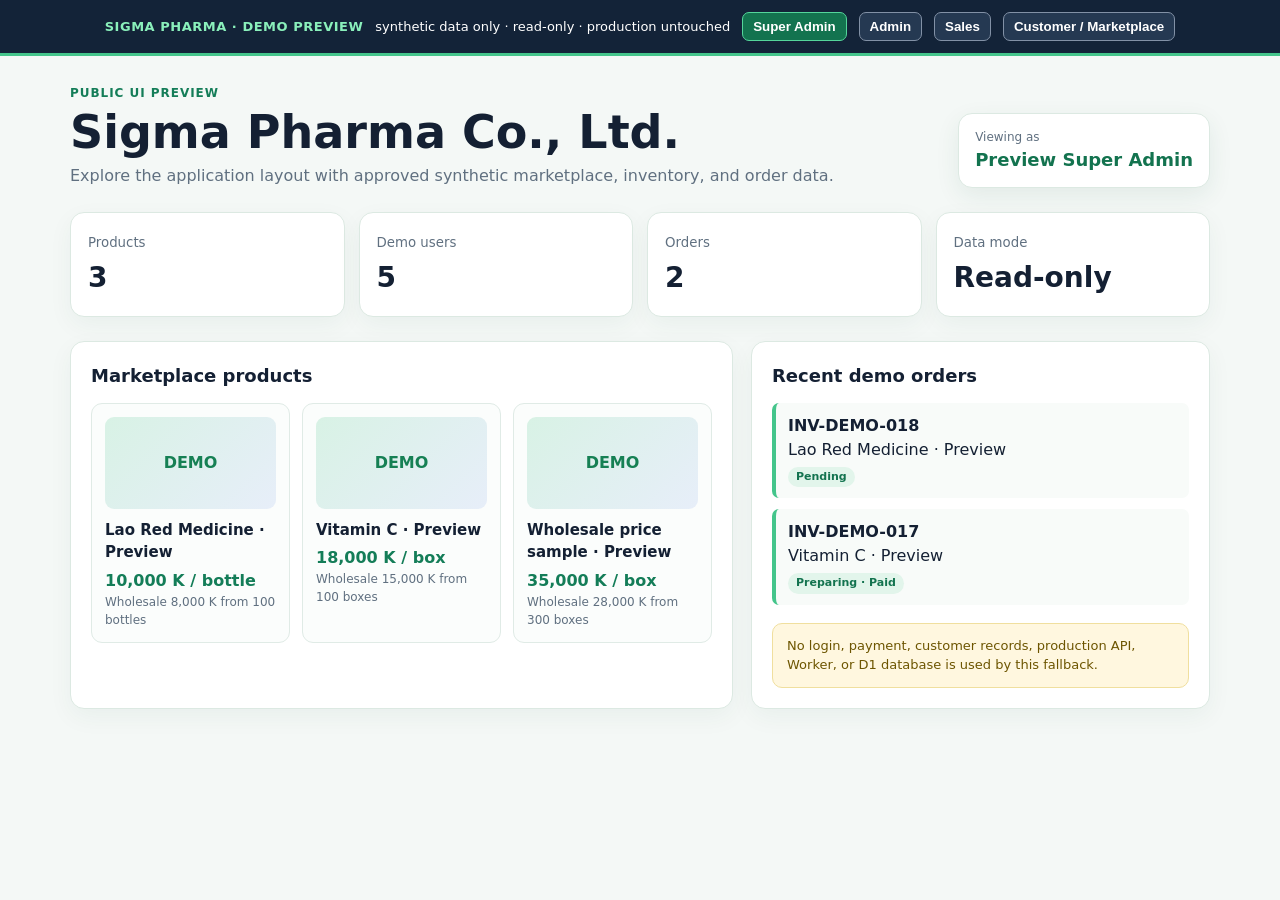
==== index.html @ 59bf779f "feat: add synthetic Sigma Pharma demo preview (anoulooo132 lane)" ====
<!doctype html>
<html lang="en">
<head>
  <meta charset="utf-8">
  <meta name="viewport" content="width=device-width, initial-scale=1">
  <title>Sigma Pharma — Demo Preview</title>
  <style>
    :root{font-family:Inter,ui-sans-serif,system-ui,-apple-system,BlinkMacSystemFont,"Segoe UI",sans-serif;color:#142033;background:#f4f8f6;line-height:1.5}*{box-sizing:border-box}body{margin:0}.banner{background:#132338;color:#fff;padding:12px 20px;border-bottom:3px solid #44c58b;display:flex;gap:12px;align-items:center;justify-content:center;flex-wrap:wrap;font-size:13px}.banner strong{color:#8af0bb;letter-spacing:.04em}.banner button{border:1px solid #8291a6;border-radius:7px;background:#253952;color:#fff;padding:6px 10px;font-weight:700;cursor:pointer}.banner button[aria-pressed=true]{background:#13734f;border-color:#54d69b}.shell{max-width:1180px;margin:0 auto;padding:28px 20px 48px}.hero{display:flex;justify-content:space-between;gap:20px;align-items:flex-end;margin-bottom:24px}.eyebrow{color:#147d58;font-weight:800;letter-spacing:.08em;text-transform:uppercase;font-size:12px}.hero h1{margin:5px 0 6px;font-size:clamp(28px,5vw,46px);line-height:1.1}.hero p{margin:0;color:#607080}.role-card{background:#fff;border:1px solid #dce9e2;border-radius:14px;padding:14px 16px;min-width:220px;box-shadow:0 8px 24px #1a544215}.role-card span{display:block;color:#607080;font-size:12px}.role-card strong{font-size:18px;color:#13734f}.stats{display:grid;grid-template-columns:repeat(4,1fr);gap:14px;margin-bottom:24px}.stat,.panel{background:#fff;border:1px solid #dce9e2;border-radius:14px;box-shadow:0 8px 24px #1a54420d}.stat{padding:17px}.stat small{color:#607080}.stat b{display:block;font-size:28px;margin-top:3px}.layout{display:grid;grid-template-columns:1.3fr .9fr;gap:18px}.panel{padding:20px}.panel h2{font-size:18px;margin:0 0 14px}.products{display:grid;grid-template-columns:repeat(3,1fr);gap:12px}.product{border:1px solid #e0ebe6;border-radius:11px;padding:13px;background:#fbfdfc}.product .art{height:92px;border-radius:9px;background:linear-gradient(135deg,#d8f2e5,#e7eef9);display:grid;place-items:center;color:#168054;font-weight:900;margin-bottom:10px}.product h3{font-size:15px;margin:0 0 5px}.price{font-weight:800;color:#147d58}.muted{color:#607080;font-size:12px}.orders{display:grid;gap:11px}.order{border-left:4px solid #44c58b;background:#f8fbf9;padding:11px 12px;border-radius:7px}.order strong{display:block}.pill{display:inline-block;padding:2px 8px;border-radius:99px;background:#e2f5eb;color:#13734f;font-size:11px;font-weight:800;margin-top:5px}.notice{margin-top:18px;padding:12px 14px;border-radius:10px;background:#fff7df;border:1px solid #f0df9e;color:#6d5500;font-size:13px}@media(max-width:800px){.hero{display:block}.role-card{margin-top:16px}.stats{grid-template-columns:repeat(2,1fr)}.layout{grid-template-columns:1fr}.products{grid-template-columns:1fr 1fr}}@media(max-width:500px){.shell{padding:22px 13px 36px}.stats,.products{grid-template-columns:1fr}.banner{font-size:11px;padding:9px 6px}}
  </style>
</head>
<body>
  <div class="banner"><strong>SIGMA PHARMA · DEMO PREVIEW</strong><span>synthetic data only · read-only · production untouched</span><button data-role="super">Super Admin</button><button data-role="admin">Admin</button><button data-role="sales">Sales</button><button data-role="customer">Customer / Marketplace</button></div>
  <main class="shell">
    <section class="hero"><div><div class="eyebrow">Public UI preview</div><h1 id="title">Sigma Pharma Co., Ltd.</h1><p>Explore the application layout with approved synthetic marketplace, inventory, and order data.</p></div><div class="role-card"><span>Viewing as</span><strong id="role">Preview Super Admin</strong></div></section>
    <section class="stats" aria-label="Demo metrics"><div class="stat"><small>Products</small><b>3</b></div><div class="stat"><small>Demo users</small><b>5</b></div><div class="stat"><small>Orders</small><b>2</b></div><div class="stat"><small>Data mode</small><b>Read-only</b></div></section>
    <section class="layout"><div class="panel"><h2>Marketplace products</h2><div class="products" id="products"></div></div><div class="panel"><h2>Recent demo orders</h2><div class="orders" id="orders"></div><div class="notice">No login, payment, customer records, production API, Worker, or D1 database is used by this fallback.</div></div></section>
  </main>
  <script>
    const roles={super:'Preview Super Admin',admin:'Preview Admin',sales:'Preview Sales',customer:'Preview Customer'};
    const products=[['Lao Red Medicine · Preview','10,000 K / bottle','Wholesale 8,000 K from 100 bottles'],['Vitamin C · Preview','18,000 K / box','Wholesale 15,000 K from 100 boxes'],['Wholesale price sample · Preview','35,000 K / box','Wholesale 28,000 K from 300 boxes']];
    const orders=[['INV-DEMO-018','Lao Red Medicine · Preview','Pending'],['INV-DEMO-017','Vitamin C · Preview','Preparing · Paid']];
    document.querySelector('#products').innerHTML=products.map(([name,price,bulk])=>`<article class="product"><div class="art">DEMO</div><h3>${name}</h3><div class="price">${price}</div><div class="muted">${bulk}</div></article>`).join('');
    document.querySelector('#orders').innerHTML=orders.map(([invoice,item,status])=>`<div class="order"><strong>${invoice}</strong><span>${item}</span><br><span class="pill">${status}</span></div>`).join('');
    const setRole=(key)=>{localStorage.setItem('sigma_preview_role',key);document.querySelector('#role').textContent=roles[key]||roles.super;document.querySelectorAll('[data-role]').forEach(button=>button.setAttribute('aria-pressed',String(button.dataset.role===key)))};
    document.querySelectorAll('[data-role]').forEach(button=>button.addEventListener('click',()=>setRole(button.dataset.role)));
    setRole(localStorage.getItem('sigma_preview_role')||'super');
  </script>
</body>
</html>
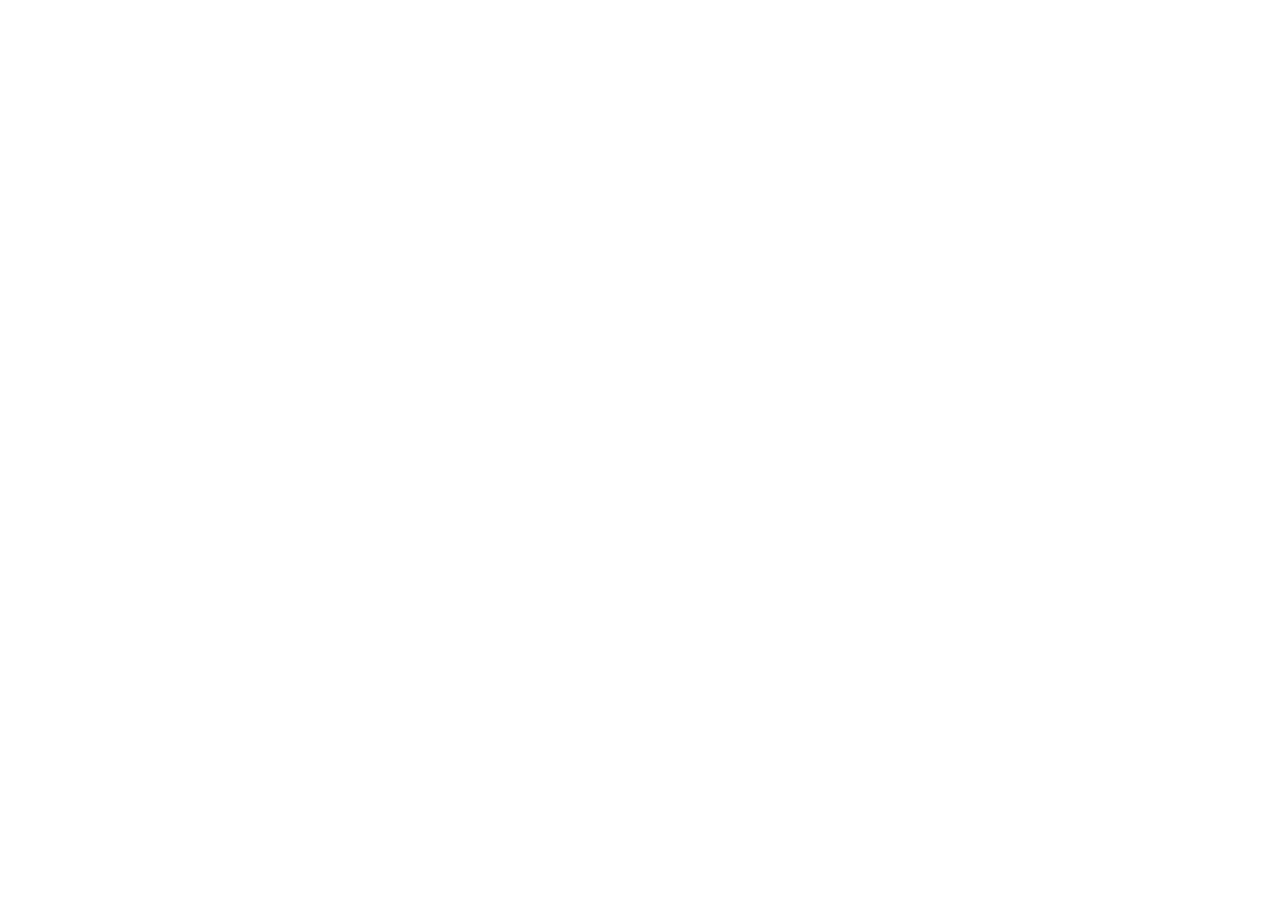
==== commit 50df06fd: "feat: consolidate Sigma demo and enable local interactions" ====
--- a/index.html
+++ b/index.html
@@ -3,27 +3,12 @@
 <head>
   <meta charset="utf-8">
   <meta name="viewport" content="width=device-width, initial-scale=1">
-  <title>Sigma Pharma — Demo Preview</title>
-  <style>
-    :root{font-family:Inter,ui-sans-serif,system-ui,-apple-system,BlinkMacSystemFont,"Segoe UI",sans-serif;color:#142033;background:#f4f8f6;line-height:1.5}*{box-sizing:border-box}body{margin:0}.banner{background:#132338;color:#fff;padding:12px 20px;border-bottom:3px solid #44c58b;display:flex;gap:12px;align-items:center;justify-content:center;flex-wrap:wrap;font-size:13px}.banner strong{color:#8af0bb;letter-spacing:.04em}.banner button{border:1px solid #8291a6;border-radius:7px;background:#253952;color:#fff;padding:6px 10px;font-weight:700;cursor:pointer}.banner button[aria-pressed=true]{background:#13734f;border-color:#54d69b}.shell{max-width:1180px;margin:0 auto;padding:28px 20px 48px}.hero{display:flex;justify-content:space-between;gap:20px;align-items:flex-end;margin-bottom:24px}.eyebrow{color:#147d58;font-weight:800;letter-spacing:.08em;text-transform:uppercase;font-size:12px}.hero h1{margin:5px 0 6px;font-size:clamp(28px,5vw,46px);line-height:1.1}.hero p{margin:0;color:#607080}.role-card{background:#fff;border:1px solid #dce9e2;border-radius:14px;padding:14px 16px;min-width:220px;box-shadow:0 8px 24px #1a544215}.role-card span{display:block;color:#607080;font-size:12px}.role-card strong{font-size:18px;color:#13734f}.stats{display:grid;grid-template-columns:repeat(4,1fr);gap:14px;margin-bottom:24px}.stat,.panel{background:#fff;border:1px solid #dce9e2;border-radius:14px;box-shadow:0 8px 24px #1a54420d}.stat{padding:17px}.stat small{color:#607080}.stat b{display:block;font-size:28px;margin-top:3px}.layout{display:grid;grid-template-columns:1.3fr .9fr;gap:18px}.panel{padding:20px}.panel h2{font-size:18px;margin:0 0 14px}.products{display:grid;grid-template-columns:repeat(3,1fr);gap:12px}.product{border:1px solid #e0ebe6;border-radius:11px;padding:13px;background:#fbfdfc}.product .art{height:92px;border-radius:9px;background:linear-gradient(135deg,#d8f2e5,#e7eef9);display:grid;place-items:center;color:#168054;font-weight:900;margin-bottom:10px}.product h3{font-size:15px;margin:0 0 5px}.price{font-weight:800;color:#147d58}.muted{color:#607080;font-size:12px}.orders{display:grid;gap:11px}.order{border-left:4px solid #44c58b;background:#f8fbf9;padding:11px 12px;border-radius:7px}.order strong{display:block}.pill{display:inline-block;padding:2px 8px;border-radius:99px;background:#e2f5eb;color:#13734f;font-size:11px;font-weight:800;margin-top:5px}.notice{margin-top:18px;padding:12px 14px;border-radius:10px;background:#fff7df;border:1px solid #f0df9e;color:#6d5500;font-size:13px}@media(max-width:800px){.hero{display:block}.role-card{margin-top:16px}.stats{grid-template-columns:repeat(2,1fr)}.layout{grid-template-columns:1fr}.products{grid-template-columns:1fr 1fr}}@media(max-width:500px){.shell{padding:22px 13px 36px}.stats,.products{grid-template-columns:1fr}.banner{font-size:11px;padding:9px 6px}}
-  </style>
+  <meta http-equiv="refresh" content="0; url=./2026/">
+  <title>Sigma Pharma Demo</title>
+  <link rel="canonical" href="./2026/">
+  <script>location.replace('./2026/' + location.search + location.hash);</script>
 </head>
 <body>
-  <div class="banner"><strong>SIGMA PHARMA · DEMO PREVIEW</strong><span>synthetic data only · read-only · production untouched</span><button data-role="super">Super Admin</button><button data-role="admin">Admin</button><button data-role="sales">Sales</button><button data-role="customer">Customer / Marketplace</button></div>
-  <main class="shell">
-    <section class="hero"><div><div class="eyebrow">Public UI preview</div><h1 id="title">Sigma Pharma Co., Ltd.</h1><p>Explore the application layout with approved synthetic marketplace, inventory, and order data.</p></div><div class="role-card"><span>Viewing as</span><strong id="role">Preview Super Admin</strong></div></section>
-    <section class="stats" aria-label="Demo metrics"><div class="stat"><small>Products</small><b>3</b></div><div class="stat"><small>Demo users</small><b>5</b></div><div class="stat"><small>Orders</small><b>2</b></div><div class="stat"><small>Data mode</small><b>Read-only</b></div></section>
-    <section class="layout"><div class="panel"><h2>Marketplace products</h2><div class="products" id="products"></div></div><div class="panel"><h2>Recent demo orders</h2><div class="orders" id="orders"></div><div class="notice">No login, payment, customer records, production API, Worker, or D1 database is used by this fallback.</div></div></section>
-  </main>
-  <script>
-    const roles={super:'Preview Super Admin',admin:'Preview Admin',sales:'Preview Sales',customer:'Preview Customer'};
-    const products=[['Lao Red Medicine · Preview','10,000 K / bottle','Wholesale 8,000 K from 100 bottles'],['Vitamin C · Preview','18,000 K / box','Wholesale 15,000 K from 100 boxes'],['Wholesale price sample · Preview','35,000 K / box','Wholesale 28,000 K from 300 boxes']];
-    const orders=[['INV-DEMO-018','Lao Red Medicine · Preview','Pending'],['INV-DEMO-017','Vitamin C · Preview','Preparing · Paid']];
-    document.querySelector('#products').innerHTML=products.map(([name,price,bulk])=>`<article class="product"><div class="art">DEMO</div><h3>${name}</h3><div class="price">${price}</div><div class="muted">${bulk}</div></article>`).join('');
-    document.querySelector('#orders').innerHTML=orders.map(([invoice,item,status])=>`<div class="order"><strong>${invoice}</strong><span>${item}</span><br><span class="pill">${status}</span></div>`).join('');
-    const setRole=(key)=>{localStorage.setItem('sigma_preview_role',key);document.querySelector('#role').textContent=roles[key]||roles.super;document.querySelectorAll('[data-role]').forEach(button=>button.setAttribute('aria-pressed',String(button.dataset.role===key)))};
-    document.querySelectorAll('[data-role]').forEach(button=>button.addEventListener('click',()=>setRole(button.dataset.role)));
-    setRole(localStorage.getItem('sigma_preview_role')||'super');
-  </script>
+  <p>The Sigma Pharma demo has moved to <a href="./2026/">the current demo</a>.</p>
 </body>
 </html>
